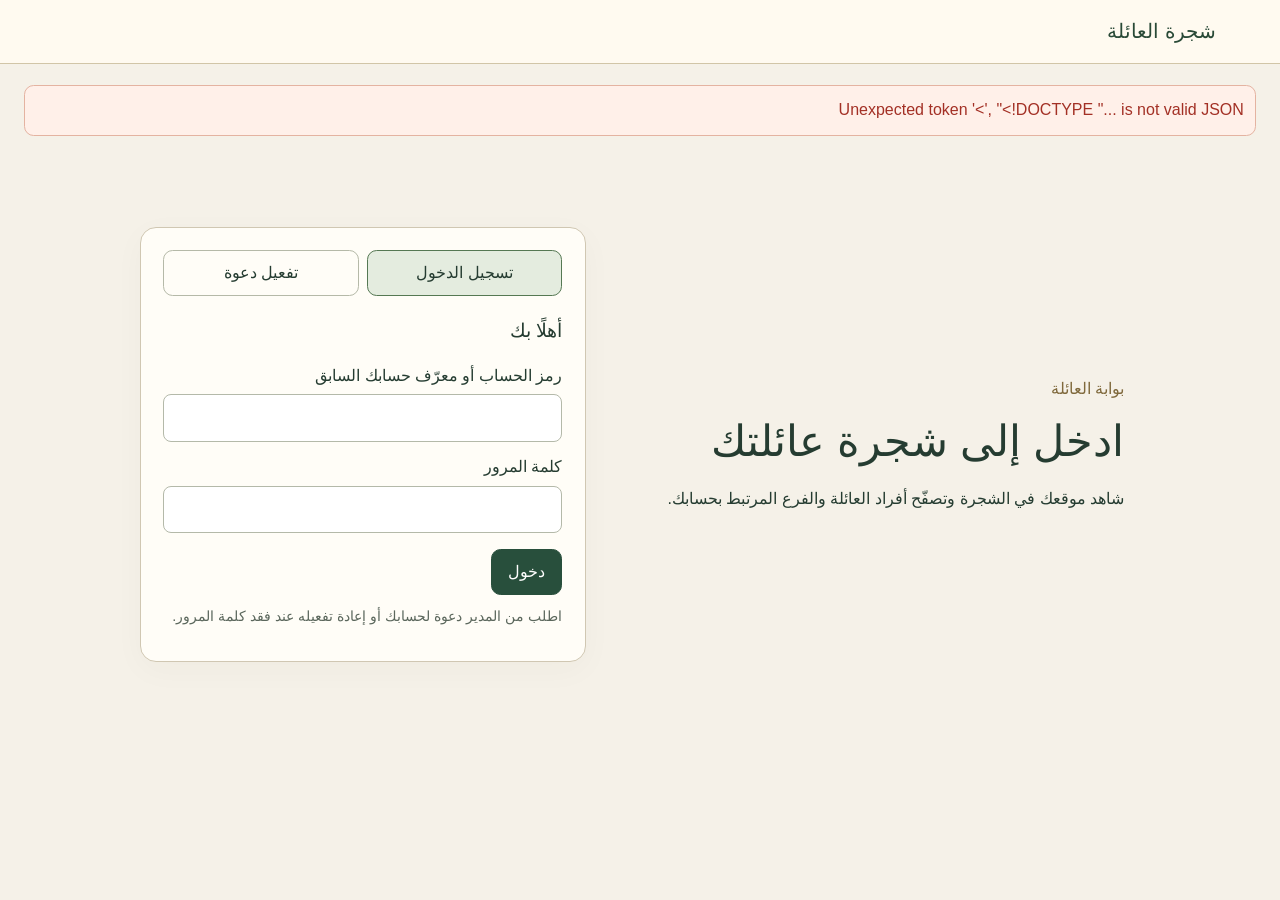
==== portal/index.html @ 700ace8f "Share direct family invitations and highlight the invited branch" ====
<!doctype html>
<html lang="ar" dir="rtl">
<head>
  <meta charset="utf-8">
  <meta name="viewport" content="width=device-width, initial-scale=1">
  <title>بوابة العائلة</title>
  <link rel="stylesheet" href="/portal/style.css">
  <script src="/Claud/botanical-core.js" defer></script>
  <script src="/portal/app.js" defer></script>
</head>
<body>
  <header class="site-header">
    <a class="brand" href="/portal/">شجرة العائلة</a>
    <div id="session" hidden><span id="identity" dir="ltr"></span><button id="logout" type="button">تسجيل الخروج</button></div>
  </header>
  <main>
    <p id="notice" role="status" aria-live="polite" tabindex="-1"></p>
    <section id="access" class="access">
      <div class="intro"><p class="eyebrow">بوابة العائلة</p><h1>ادخل إلى شجرة عائلتك</h1><p>شاهد موقعك في الشجرة وتصفّح أفراد العائلة والفرع المرتبط بحسابك.</p></div>
      <div class="access-card">
        <nav class="tabs" aria-label="الدخول إلى الحساب">
          <button id="show-login" type="button" aria-pressed="true">تسجيل الدخول</button>
          <button id="show-activate" type="button" aria-pressed="false">تفعيل دعوة</button>
        </nav>
        <form id="login-form" method="post">
          <h2>أهلًا بك</h2>
          <label for="identifier">رمز الحساب أو معرّف حسابك السابق</label>
          <input id="identifier" name="identifier" autocomplete="username" dir="ltr" required maxlength="254">
          <label for="password">كلمة المرور</label>
          <input id="password" name="password" type="password" autocomplete="current-password" dir="ltr" required>
          <button class="primary" type="submit">دخول</button>
          <p class="hint">اطلب من المدير دعوة لحسابك أو إعادة تفعيله عند فقد كلمة المرور.</p>
        </form>
        <form id="activate-form" method="post" hidden>
          <h2>فعّل حسابك</h2>
          <label for="code">رمز الدعوة</label>
          <input id="code" name="code" autocomplete="off" dir="ltr" required maxlength="256">
          <label for="initial-password">كلمة المرور المؤقتة</label>
          <input id="initial-password" name="initialPassword" type="password" autocomplete="off" dir="ltr" maxlength="32" aria-describedby="temporary-password-help">
          <p id="temporary-password-help" class="hint">استخدم كلمة المرور التي سلّمها لك المدير مع الرمز. الدعوات القديمة تكتفي بالرمز.</p>
          <label for="new-password">اختر كلمة مرور</label>
          <input id="new-password" name="password" type="password" autocomplete="new-password" dir="ltr" minlength="12" required aria-describedby="password-help">
          <p id="password-help" class="hint">استخدم ١٢ محرفًا على الأقل.</p>
          <button class="primary" type="submit">تفعيل الحساب</button>
        </form>
      </div>
    </section>
    <section id="workspace" hidden>
      <div class="workspace-heading">
        <div><p id="workspace-role" class="eyebrow"></p><h1 id="workspace-name">شجرة العائلة</h1><p id="permission-summary"></p></div>
        <div class="workspace-actions"><a href="#search" class="workspace-shortcut">ابحث عن شخص</a><button id="quick-add" class="primary" type="button" hidden>إضافة ابن أو ابنة</button></div>
      </div>
      <nav class="workspace-nav" aria-label="أقسام بوابة العائلة">
        <a href="#live-tree">الشجرة</a>
        <a href="#search">البحث والأفراد</a>
        <a href="#more-tools">المزيد</a>
      </nav>
      <details class="workspace-help">
        <summary>كيف أستخدم الموقع؟</summary>
        <ol>
          <li>اضغط «موقعي في الشجرة» لتجد اسمك، أو ابحث عن شخص بالاسم.</li>
          <li>اختر اسمًا لعرض بطاقته. إذا كانت لديك صلاحية الإضافة، ستجد فيها نموذج إضافة ابن أو ابنة.</li>
          <li>من «خيارات العرض» يمكنك تغيير شكل الشجرة وألوانها. تجد الطباعة وسجل التغييرات في «المزيد».</li>
        </ol>
      </details>
      <div class="workspace-board">
      <section id="live-tree" class="panel live-panel" aria-labelledby="live-tree-title">
        <div class="tree-heading"><div><h2 id="live-tree-title">موقعك في شجرة العائلة</h2><p id="live-status" class="hint" role="status">جارٍ الاتصال بالتحديثات…</p></div>
          <div class="tree-tools"><button id="locate-me" type="button">موقعي في الشجرة</button><label for="tree-scope" class="sr-only">نطاق عرض الشجرة</label><select id="tree-scope"><option value="mine" hidden>فرعي: أبنائي وأحفادي</option><option value="family" hidden>العائلة مع فرعي</option><option value="shared">الشجرة الرئيسية</option><option value="all">الكل: شجرة العائلة</option><option value="branch">فرع الشخص المحدد</option></select><div id="focused-color-slot"></div></div></div>
        <div class="tree-tools">
          <button id="tree-focus-toggle" class="primary" type="button" aria-pressed="false">ملء الشاشة</button>
          <div id="botanical-zoom" hidden>
            <button id="botanical-zoom-in" type="button">تكبير +</button>
            <button id="botanical-zoom-out" type="button">تصغير −</button>
            <button id="botanical-fit" type="button">ملاءمة الشاشة</button>
          </div>
          <button id="botanical-add" type="button" hidden>إضافة ابن للشخص المحدد</button>
        </div>
        <p id="tree-focus-status" class="hint" aria-hidden="true"></p>
        <div id="tree-stage">
          <div id="tree-view" class="tree-canvas" tabindex="0" aria-label="شجرة العائلة الحية"></div>
          <div id="tree-node-actions" class="tree-node-actions" role="group" aria-label="إجراءات الشخص المحدد" hidden>
            <p id="tree-node-detail" hidden></p>
            <div class="tree-node-buttons">
              <button type="button" data-action="person-add" class="primary">إضافة</button>
              <button type="button" data-action="person-edit">تعديل</button>
              <button type="button" data-action="person-delete">حذف</button>
            </div>
          </div>
        </div>
        <details class="display-options">
          <summary>خيارات العرض</summary>
          <div class="tree-tools botanical-tools">
          <label for="tree-drawing">طريقة العرض</label>
          <select id="tree-drawing"><option value="classic">مخطط الشجرة</option><option value="botanical">الشجرة النباتية</option></select>
          </div>
          <div id="standard-color-slot"><div id="tree-color-tools" class="tree-color-tools">
          <label for="tree-color-mode">تلوين الشجرة</label>
          <select id="tree-color-mode">
            <option value="relationship">حسب القرابة</option>
            <option value="membership" hidden>فرعي مميّز</option>
            <option value="generation">حسب الجيل</option>
            <option value="gender">حسب الجنس</option>
          </select>
          </div></div>
        </details>
        <ul id="tree-color-legend" aria-label="مفتاح ألوان الشجرة"></ul>
        <p class="hint">الإطار الذهبي يحدد موقعك. اختر اسمًا لعرض بياناته.</p>
        <p class="hint" id="tree-ancestor-hint" hidden>اختر «الشجرة الرئيسية» أو «الكل» لعرض الأب والأجداد.</p>
      </section>
      <div class="workspace-grid">
        <section class="panel family-panel" aria-labelledby="family-title">
          <h2>البحث والأفراد</h2>
          <p id="family-title" class="hint">أفراد العائلة</p>
          <label for="search">الاسم</label>
          <div class="search-field">
            <input id="search" type="search" placeholder="ابحث عن اسم…" autocomplete="off">
            <button id="clear-search" type="button" hidden>مسح</button>
          </div>
          <p id="tree-count" class="hint" role="status"></p>
          <div id="search-empty" class="hint" hidden>
            <p>لم نجد اسمًا مطابقًا. جرّب جزءًا من الاسم.</p>
            <button id="search-main-tree" type="button" hidden>ابحث في الشجرة الرئيسية</button>
          </div>
          <div id="people" class="people"></div>
        </section>
        <aside class="panel details" aria-labelledby="person-title">
          <h2 id="person-title" tabindex="-1">اختر شخصًا من الشجرة</h2>
          <div id="person-quick-actions" class="person-quick-actions" hidden>
            <button id="person-add" type="button" class="primary">إضافة ابن/ابنة</button>
            <button id="person-delete" type="button">حذف</button>
            <button id="person-edit" type="button">تعديل</button>
          </div>
          <p id="person-parent"></p>
          <p id="person-lineage" class="hint"></p>
          <p id="person-descendants" class="hint"></p>
          <p id="person-access" class="hint"></p>
          <div class="person-actions">
            <button id="show-person-branch" type="button" hidden>اعرض فرع هذا الشخص</button>
            <button id="return-to-results" type="button" hidden>العودة إلى النتائج</button>
          </div>
          <dialog id="person-action-dialog" aria-labelledby="person-action-title" aria-describedby="person-action-target">
          <div class="person-dialog-head">
            <h2 id="person-action-title" tabindex="-1"></h2>
            <button id="person-action-close" type="button">إغلاق</button>
          </div>
          <p id="person-action-target" class="hint"></p>
          <p id="person-action-status" class="hint" role="status"></p>
          <form id="edit-form" method="post" hidden>
            <label for="person-name">الاسم الكامل</label>
            <input id="person-name" name="name" required maxlength="300">
            <label for="person-gender">الجنس</label>
            <select id="person-gender"><option value="m">ذكر</option><option value="f">أنثى</option></select>
            <p id="person-gender-hint" class="hint" hidden>تغيير الجنس يغيّر نطاق ظهور الاسم في الشجرة.</p>
            <label for="person-birth">تاريخ الميلاد (ميلادي)</label>
            <input id="person-birth" type="date" aria-describedby="person-age">
            <output id="person-age" for="person-birth person-life" class="hint"></output>
            <label for="person-life">الحالة</label>
            <select id="person-life"><option value="unknown">غير محددة</option><option value="living">على قيد الحياة</option><option value="deceased">متوفّى</option></select>
            <label for="person-phone">رقم الجوال</label>
            <input id="person-phone" type="tel" dir="ltr" maxlength="32">
            <label for="person-email">البريد الإلكتروني</label>
            <input id="person-email" type="email" dir="ltr" maxlength="254">
            <label for="person-photo">الصورة الشخصية</label>
            <img id="person-photo-preview" alt="الصورة الشخصية" hidden>
            <input id="person-photo" type="file" accept="image/jpeg,image/png,image/webp">
            <label id="person-photo-remove-label" hidden><input id="person-photo-remove" type="checkbox"> إزالة الصورة الحالية</label>
            <p class="hint">بيانات التواصل والصورة تظهر في نموذج التعديل للحسابات المخوّلة. هذه الحقول لا تغيّر بيانات الدخول.</p>
            <button type="submit" class="primary">حفظ التعديلات</button>
            <button id="invite-selected-person" type="button" hidden>إنشاء دعوة لهذا الشخص</button>
            <div id="selected-invitation" hidden>
              <p id="selected-invitation-info" class="hint"></p>
              <label for="selected-invitation-link">رابط التفعيل</label>
              <input id="selected-invitation-link" type="url" dir="ltr" readonly>
              <button id="copy-selected-invitation" type="button">نسخ الرابط أو الرمز</button>
              <a id="selected-invitation-mail" hidden>فتح مسودة بريد</a>
              <label for="selected-invitation-password">كلمة المرور المؤقتة</label>
              <input id="selected-invitation-password" dir="ltr" readonly autocomplete="off">
            </div>
            <p id="selected-invitation-status" role="status"></p>
            <p data-form-status class="hint" role="status"></p>
          </form>
          <form id="add-form" method="post" hidden>
            <label for="child-gender">الجنس</label>
            <select id="child-gender" name="gender"><option value="m">ابن</option><option value="f">ابنة</option></select>
            <label for="parent">الأب</label>
            <select id="parent" name="parentId" required></select>
            <label id="child-name-label" for="child-name">اسم الابن الكامل</label>
            <input id="child-name" name="name" required maxlength="300">
            <label for="child-birth">تاريخ الميلاد (ميلادي، اختياري)</label>
            <input id="child-birth" type="date" aria-describedby="child-age">
            <output id="child-age" for="child-birth" class="hint"></output>
            <label for="child-photo">الصورة (اختيارية)</label>
            <input id="child-photo" type="file" accept="image/jpeg,image/png,image/webp">
            <p id="private-child-hint" class="hint" hidden>تظهر الابنة في فرع أبيها، وفي «الكل» لأفراد العائلة المسجّلين.</p>
            <button id="add-child-button" class="primary" type="submit">إضافة إلى الشجرة</button>
            <p data-form-status class="hint" role="status"></p>
          </form>
          <form id="person-delete-form" hidden>
            <label for="person-delete-target">اختر الشخص المراد حذفه</label>
            <select id="person-delete-target" required></select>
            <label><input id="person-delete-confirm" type="checkbox" required> أؤكد حذف السجل المحدد نهائيًا</label>
            <button type="submit" class="danger">حذف السجل</button>
            <p data-form-status class="hint" role="status"></p>
          </form>
          </dialog>
        </aside>
      </div>
      </div>
      <div id="more-tools" class="more-tools" tabindex="-1">
        <h2>المزيد</h2>
        <div class="more-links">
          <button id="refresh" type="button">تحديث الشجرة</button>
          <a href="#family-workflows">سجل التعديلات والتصدير</a>
          <a id="admin-link" href="#administration" hidden>إدارة الحسابات</a>
          <a href="/portal/world/">استكشف شجرة الحساب بالعرض الثابت أو ثلاثي الأبعاد</a>
        </div>
      </div>
      <section id="comparison" class="panel comparison-panel" hidden aria-labelledby="comparison-title">
        <h2 id="comparison-title">الشجرة قبل آخر تعديل وبعده</h2>
        <p id="comparison-description" class="hint"></p>
        <div class="comparison-grid"><section><h3>قبل التعديل</h3><div id="before-tree" class="tree-canvas" tabindex="0" aria-label="الشجرة قبل التعديل"></div></section><section><h3>بعد التعديل</h3><div id="after-tree" class="tree-canvas" tabindex="0" aria-label="الشجرة بعد التعديل"></div></section></div>
      </section>
      <section id="private-daughters" class="panel" hidden aria-labelledby="private-daughters-title">
        <h2 id="private-daughters-title" tabindex="-1">بناتي</h2>
        <p class="hint">يمكنك دعوة كل ابنة لحسابها، وتظهر الأسماء لأفراد العائلة المسجّلين عند اختيار «الكل».</p>
        <p id="private-daughters-empty">لم تضف بنات بعد.</p>
        <ul id="private-daughters-list"></ul>
        <div id="daughter-invitation" class="invitation" hidden>
          <h3 id="daughter-invitation-person"></h3>
          <p>سلّم الرمز وكلمة المرور المؤقتة لصاحبة الحساب على انفراد لتفعيله خلال ٢٤ ساعة.</p>
          <label for="daughter-invitation-code">رمز الدعوة</label><input id="daughter-invitation-code" readonly dir="ltr" autocomplete="off">
          <label for="daughter-invitation-password">كلمة المرور المؤقتة</label><input id="daughter-invitation-password" readonly dir="ltr" autocomplete="off">
          <button id="copy-daughter-invitation" type="button">نسخ بيانات الدعوة</button>
        </div>
      </section>
      <section id="family-workflows" class="panel">
        <details id="batch-section">
          <summary>إضافة أبناء دفعة واحدة</summary>
          <form id="batch-form" method="post">
            <label for="batch-parent">الأب</label><select id="batch-parent" required></select>
            <label for="batch-names">أسماء الأبناء، اسم كامل في كل سطر</label>
            <textarea id="batch-names" rows="5" maxlength="15050"></textarea>
            <button id="batch-preview-button" type="button">معاينة الأسماء</button>
            <div id="batch-preview" hidden></div>
            <button id="batch-save" type="submit" disabled>حفظ الدفعة</button>
          </form>
        </details>
        <details id="correction-section">
          <summary>طلبات تصحيح النسب</summary>
          <form id="correction-form" method="post">
            <label for="correction-kind">نوع الطلب</label><select id="correction-kind"><option value="reparent">تصحيح الأب</option><option value="merge">دمج اسم مكرر</option></select>
            <label for="correction-person">الشخص المطلوب تصحيحه</label><select id="correction-person" required></select>
            <label id="correction-parent-label" for="correction-parent">الأب الصحيح</label><select id="correction-parent" required></select>
            <label for="correction-note">سبب الطلب والمصدر</label><textarea id="correction-note" rows="3" required maxlength="1000"></textarea>
            <button type="submit">إرسال للمراجعة</button>
          </form>
          <button id="corrections-refresh" type="button">تحديث الطلبات</button>
          <ul id="corrections-list"></ul>
        </details>
        <details id="history-section">
          <summary>سجل التعديلات</summary>
          <button id="history-refresh" type="button">تحديث السجل</button><ol id="history-list"></ol>
        </details>
        <details id="export-section">
          <summary>تصدير الفرع المحدد</summary>
          <p>يضم التصدير أسماء الشجرة الرئيسية في الفرع المحدد.</p>
          <button id="branch-export" type="button">تنزيل صفحة طباعة الفرع</button>
          <button id="branch-svg-export" type="button">تنزيل رسم الفرع SVG</button>
        </details>
      </section>
      <section id="administration" class="panel administration" hidden aria-labelledby="admin-title">
        <h2 id="admin-title">إدارة الحسابات والصلاحيات</h2>
        <form id="title-form" class="title-form" method="post"><label for="tree-title">عنوان شجرة العائلة</label><input id="tree-title" name="title" maxlength="200" required><button type="submit">حفظ العنوان</button></form>
        <p><a href="/api/backup" download="family-tree-backup.json">تنزيل نسخة احتياطية للشجرة</a></p>
        <p class="hint">اربط الحساب بالشخص المعني. يمتد التعديل إلى هذا الشخص وأبنائه وأحفاده.</p>
        <form id="invite-form" class="invite-form" method="post">
          <div><label for="invite-person">صاحب الحساب في الشجرة</label><select id="invite-person" name="personId" required></select></div>
          <button class="primary" type="submit">إنشاء دعوة</button>
        </form>
        <div id="invitation" class="invitation" hidden>
          <h3 id="invitation-person"></h3>
          <p>سلّم الرمز وكلمة المرور المؤقتة لصاحب الحساب بطريقة خاصة. تبقى الدعوة صالحة ٢٤ ساعة ولمرة واحدة.</p>
          <label for="invitation-code">رمز الدعوة</label><input id="invitation-code" readonly dir="ltr" autocomplete="off">
          <label for="invitation-password">كلمة المرور المؤقتة</label><input id="invitation-password" readonly dir="ltr" autocomplete="off">
          <button id="copy-invitation" type="button">نسخ بيانات الدعوة</button>
        </div>
        <div id="accounts" class="accounts"></div>
      </section>
    </section>
  </main>
</body>
</html>
---- portal/style.css ----
:root{font-family:Tahoma,Arial,sans-serif;color:#253c31;background:#f5f1e8;font-synthesis:none;line-height:1.65}
*{box-sizing:border-box}
body{margin:0}
button,input,select{font:inherit}
button{cursor:pointer;min-height:44px;padding:.55rem 1rem;border:1px solid #b5b9a8;border-radius:.6rem;background:#fffdf7;color:#253c31}
button:hover{background:#edf1e7}
button:disabled{opacity:.55;cursor:wait}
input,select{width:100%;min-height:44px;padding:.6rem .75rem;border:1px solid #b4b9a9;border-radius:.5rem;background:#fff;color:#223b30}
input:focus,select:focus,button:focus-visible,a:focus-visible{outline:3px solid #ba954d;outline-offset:3px}
label{display:block;margin:.8rem 0 .3rem}
form button[type=submit]{margin-top:1rem}
.primary{background:#284f3c;color:#fff;border-color:#284f3c}
.primary:hover{background:#1e3c2d}
.site-header{min-height:78px;padding:1rem max(5vw,1rem);display:flex;align-items:center;justify-content:space-between;gap:1rem;border-bottom:1px solid #d1c5a7;background:#fffaf0}
.brand{font-weight:700;font-size:1.25rem;text-decoration:none;color:#294936}
#session{display:flex;align-items:center;gap:.8rem;flex-wrap:wrap}
#identity{overflow-wrap:anywhere}
main{max-width:1300px;margin:auto;padding:1.3rem 1.5rem 4rem}
h1{line-height:1.35;font-size:clamp(1.8rem,4vw,2.7rem);margin:.3rem 0 1rem}
h2{font-size:1.2rem;margin:0 0 1rem}
h3{font-size:1.05rem}
p{margin:.6rem 0}
.eyebrow{color:#7f693c;font-weight:700}
.hint{font-size:.9rem;color:#5b675c}
#notice{min-height:1.6rem;margin:0 0 1rem;overflow-wrap:anywhere}
#notice[data-error=true]{color:#a33025;background:#fff0e9;border:1px solid #e4b3a1;padding:.7rem;border-radius:.6rem}
.access{display:grid;grid-template-columns:1.1fr 1fr;gap:4rem;align-items:center;min-height:65vh;max-width:1000px;margin:auto}
.intro{padding:1rem}
.access-card,.panel{padding:1.4rem;border:1px solid #d0c7b2;border-radius:1rem;background:#fffdf7;box-shadow:0 8px 32px #39462f08}
.tabs{display:flex;gap:.5rem;padding-bottom:1.2rem}
.tabs button{flex:1}
.tabs button[aria-pressed=true]{background:#e4ecdf;border-color:#557853;font-weight:700}
.workspace-heading{display:flex;justify-content:space-between;align-items:center;gap:1rem;margin-bottom:1.5rem}
.workspace-nav{position:sticky;top:0;z-index:2;display:flex;gap:.4rem;padding:.4rem;margin-block-end:.8rem;border:1px solid #d0c7b2;border-radius:.85rem;background:#fffaf0}
.workspace-nav a{display:grid;place-items:center;min-height:44px;padding:.3rem .8rem;border-radius:.55rem;color:#284f3c;text-align:center;text-decoration:none;font-weight:700}
.workspace-nav a:hover{background:#e4ecdf}
.workspace-help,.display-options{margin-block:0 .8rem;padding-inline:.75rem;border:1px solid #d0c7b2;border-radius:.65rem;background:#fffcf2}
.workspace-help summary,.panel .display-options summary{margin:0;min-height:44px;padding-block:.55rem;cursor:pointer;font-weight:700}
.workspace-help ol{padding-inline-start:1.5rem}
.more-tools{margin-block:1.5rem 1rem}
.more-tools a{color:#284f3c}
#live-tree,#more-tools,#search,#person-title{scroll-margin-block-start:5rem}
#person-title:focus-visible{outline:2px solid #ba954d;outline-offset:.25rem}
.workspace-grid{display:grid;grid-template-columns:minmax(0,1.7fr) minmax(280px,1fr);gap:1.3rem;align-items:start}
.people{max-height:65vh;overflow:auto;overscroll-behavior:contain}
.person-row{display:flex;align-items:center;width:100%;text-align:start;margin:.35rem 0;padding:.65rem .8rem;gap:.6rem;border-color:#d9ddcf}
.person-row[aria-pressed=true]{background:#e4ecdf;border-color:#557853}
.person-row .person-name{flex:1;overflow-wrap:anywhere}
.person-row.depth-1{padding-inline-start:1.45rem}
.person-row.depth-2{padding-inline-start:2.1rem}
.person-row.depth-3{padding-inline-start:2.75rem}
.person-row.depth-4{padding-inline-start:3.4rem}
.person-row.depth-5{padding-inline-start:4.05rem}
.person-row.depth-6{padding-inline-start:4.7rem}
.person-row small{color:#62705c;font-size:.75rem}
.person-quick-actions{display:flex;flex-wrap:wrap;gap:.45rem;margin:.65rem 0}
.person-quick-actions button,.person-dialog-head button,#person-action-dialog form button{min-height:44px}
#person-action-dialog{box-sizing:border-box;width:min(32rem,calc(100% - 2rem));max-height:85dvh;overflow:auto;padding:1rem;border:1px solid #c9c3ac;border-radius:1rem;background:#fffcf2;color:#262a1f;overscroll-behavior:contain}
#person-action-dialog::backdrop{background:#22291d80}
.person-dialog-head{display:flex;align-items:start;justify-content:space-between;gap:1rem}
.person-dialog-head h2{margin:0;overflow-wrap:anywhere}
#person-action-dialog form{display:grid;gap:.55rem}
#person-action-dialog input:not([type=checkbox]),#person-action-dialog select{width:100%;min-width:0;min-height:44px;box-sizing:border-box;font-size:16px}
#person-action-dialog input[type=checkbox]{width:auto;accent-color:#386148;margin-inline-end:.4rem}
#person-photo-preview{width:80px;height:80px;object-fit:contain;border-radius:.5rem}
#person-delete-form .danger{background:#8a332b;color:#fff}
@media(max-width:760px){
  #person-action-dialog{inset:auto 0 0;margin:0;width:100%;max-width:none;max-height:86dvh;padding-block-end:max(1rem,env(safe-area-inset-bottom));border-radius:1rem 1rem 0 0}
  .person-quick-actions button{flex:1 1 auto}
}
.administration{margin-top:1.5rem}
.invite-form{display:grid;grid-template-columns:minmax(0,1fr) auto;gap:1rem;align-items:end}
.invite-form button[type=submit]{margin:0}
.invitation{margin:1.5rem 0;padding:1rem;border:1px solid #bda56c;border-radius:.6rem;background:#faf1d9}
.invitation input{margin-bottom:.6rem}
#private-daughters-list{padding-inline-start:1.2rem}
#private-daughters-list li{display:flex;align-items:center;gap:.6rem;flex-wrap:wrap;margin-block:.6rem}
.daughter-rename{flex-basis:100%}
.daughter-rename input{margin-block:.35rem}
.accounts{margin-top:1.4rem}
.account{padding:1rem 0;border-top:1px solid #dedacb;display:flex;justify-content:space-between;align-items:center;gap:1rem}
.account p{overflow-wrap:anywhere}
.account small{color:#65735f}
.sr-only{position:absolute;width:1px;height:1px;padding:0;margin:-1px;overflow:hidden;clip:rect(0,0,0,0);white-space:nowrap;border:0}
[hidden]{display:none!important}
.live-panel,.comparison-panel{margin-bottom:1.3rem}
.tree-heading{display:flex;align-items:start;justify-content:space-between;gap:1rem}
.tree-tools{display:flex;gap:.5rem;align-items:center;flex-wrap:wrap}
.tree-tools select{width:auto;max-width:100%}
.botanical-tools{margin-block:.65rem}
#botanical-zoom:not([hidden]){display:flex;flex-wrap:wrap;gap:.3rem}
#tree-stage{position:relative;min-height:0;overflow:hidden;border-radius:.7rem}
.tree-node-actions{position:absolute;z-index:2;direction:rtl;padding:.25rem;border:1px solid #a99a70;border-radius:.6rem;background:#fffdf5;box-shadow:0 .25rem .7rem #332b2529}
.tree-node-buttons{display:flex;gap:.25rem}
.tree-node-buttons button{min-height:44px;min-width:44px;padding:.35rem .55rem}
#tree-node-detail{margin:.15rem .25rem .35rem;font-size:.8rem;color:#3a4f42;max-width:min(13.5rem,55vw);overflow-wrap:anywhere}
.tree-canvas>svg{margin-inline:auto}
body.tree-focus-open{overflow:hidden}
#live-tree.is-focused{position:fixed;inset:0;z-index:20;display:flex;flex-direction:column;gap:.4rem;padding:.5rem max(.5rem,env(safe-area-inset-right)) max(.5rem,env(safe-area-inset-bottom)) max(.5rem,env(safe-area-inset-left));border:0;border-radius:0;background:#f8f4e8;overflow:hidden}
#tree-focus-status,#live-tree.is-focused .tree-heading>div:first-child,#live-tree.is-focused #locate-me,#live-tree.is-focused>.hint:not(#tree-focus-status),#live-tree.is-focused>.display-options,#live-tree.is-focused>#tree-color-legend,#live-tree.is-focused #botanical-add{display:none}
#live-tree.is-focused>.tree-heading,#live-tree.is-focused .tree-heading .tree-tools{margin:0}
#focused-color-slot:empty{display:none}
#live-tree.is-focused .tree-heading .tree-tools{display:grid;grid-template-columns:minmax(0,1fr) minmax(0,.9fr)}
#focused-color-slot .tree-color-tools{margin:0;display:block}
#focused-color-slot label{position:absolute;clip-path:inset(50%);width:1px;height:1px;overflow:hidden;white-space:nowrap}
#live-tree.is-focused :is(#tree-scope,#tree-color-mode){min-width:0;width:100%;min-height:44px}
#live-tree.is-focused #tree-focus-status:not(:empty){display:block;margin:0;padding-inline:.35rem}
#live-tree.is-focused>.tree-tools{margin:0;justify-content:space-between;gap:.3rem}
#live-tree.is-focused .tree-tools button{min-height:44px;padding:.35rem .55rem}
#live-tree.is-focused #tree-stage{flex:1}
#live-tree.is-focused #tree-view{height:100%;box-sizing:border-box}
#person-action-dialog output:empty{display:none}
.tree-canvas[data-drawing=botanical] svg{margin:auto}
.tree-canvas[data-drawing=botanical]{user-select:none;cursor:grab}
.tree-canvas[data-drawing=botanical] .nodegroup{cursor:pointer}
.tree-canvas[data-drawing=botanical] .is-self>rect{stroke:#9b681d;stroke-width:5}
.tree-canvas[data-drawing=botanical] .is-selected>rect{stroke-width:5}
.tree-canvas[data-drawing=botanical] [data-change]>rect{stroke-dasharray:6 3}
.tree-color-tools{display:flex;flex-wrap:wrap;align-items:center;gap:.35rem .65rem;margin-block:.65rem}
.tree-color-tools select{width:auto;max-width:100%}
#tree-color-legend{display:flex;flex-wrap:wrap;gap:.25rem .75rem;list-style:none;margin:0;padding:0}
#tree-color-legend li{display:flex;align-items:center;gap:.3rem;font-size:.875rem}
#tree-color-legend svg{flex:none}
.tree-canvas{max-width:100%;height:480px;overflow:auto;background:radial-gradient(ellipse at center,#fffdf5,#f1ead7);border:1px solid #d6c9a7;border-radius:.7rem;direction:ltr;overscroll-behavior:contain}
.tree-canvas svg{display:block;max-width:none;font-family:Tahoma,Arial,sans-serif}
.tree-branch{fill:none;stroke-width:2.5}
.tree-branch:not([data-kinship-path]){stroke:#9b8155}
.tree-branch[data-membership=mine]{stroke:#31694d}
.tree-branch[data-membership=muted]{stroke:#979c97}
.tree-branch.is-related,.tree-branch[data-kinship-path]{stroke-width:3.5}
.tree-person{cursor:pointer}
.tree-person rect{stroke-width:1.5}
.tree-person:not([data-tone]) rect{fill:#fffdf6;stroke:#c8b995}
.tree-person text{fill:#293d30;font-size:15px;unicode-bidi:plaintext}
.tree-person:not([data-tone]).is-related rect{fill:#eaf0e2;stroke:#537b4b}
.tree-person.is-self rect{stroke:#b58a28;stroke-width:4}
.tree-person.is-selected rect{stroke-width:3}
.tree-person.is-selected:not([data-tone]) rect{fill:#dbe8cf}
.tree-person.is-changed rect{stroke-width:3;stroke-dasharray:6 3}
.tree-person.is-changed:not([data-tone]) rect{fill:#fff0c6;stroke:#a67720}
.tree-person .generation-number{font-size:11px;font-weight:600}
.tree-empty{margin:1.5rem;direction:rtl;text-align:start;color:#65552e}
.tree-person:focus-visible{outline:none}
.tree-person:focus-visible rect{stroke:#a16b14;stroke-width:4}
.comparison-grid{display:grid;grid-template-columns:repeat(2,minmax(0,1fr));gap:1rem}
.comparison-grid>*{min-width:0}
.comparison-grid .tree-canvas{height:330px}
.comparison-grid h3{margin-top:0}
@media(max-width:760px){
  main{padding:1rem .8rem 3rem}
  .site-header{padding:.8rem 1rem;align-items:start}
  .access{grid-template-columns:1fr;gap:1rem;min-height:auto}
  .intro{padding:.5rem}
  .access-card,.panel{padding:1rem}
  .workspace-grid{grid-template-columns:1fr}
  .workspace-heading{align-items:start}
  .workspace-nav a{flex:1;padding-inline:.25rem}
  .person-row[class*="depth-"]{padding-inline-start:.75rem}
  .invite-form{grid-template-columns:1fr}
  .people{max-height:48vh}
  .account{align-items:start}
  #identity{font-size:.85rem}
  .tree-heading{display:block}
  .tree-tools{margin-bottom:1rem}
  .tree-canvas{height:430px}
  .comparison-grid{grid-template-columns:minmax(0,1fr)}
}
.panel details{margin-block:1rem}
.panel summary{cursor:pointer;font-weight:700;margin-block:.7rem}
textarea{display:block;width:100%;font:inherit;padding:.7rem;border:1px solid #b6bea9;border-radius:.5rem;margin-block:.5rem;resize:vertical}
#family-workflows form{max-width:46rem}
#batch-preview{padding:.7rem;background:#eef3e8;border-radius:.5rem;margin-block:.7rem}
#corrections-list li,#history-list li{padding:.7rem;border-bottom:1px solid #ded8c5}
#corrections-list button{margin-inline:.3rem}

/* Responsive portal composition. The tree remains scrollable within its own frame. */
:root{--portal-ink:#203b31;--portal-gold:#a77635;--portal-edge:#d9d0bd;--portal-paper:#fffdf7}
.site-header{min-height:64px;padding-block:.65rem}
.site-header .brand{flex:none}
#session{justify-content:flex-end;gap:.35rem .65rem}
#identity{font-size:.8rem;color:#536559}
#notice:empty{display:none}
.preview-banner{margin-block:0 .7rem;padding:.45rem .7rem;border:1px solid var(--portal-edge);border-radius:.55rem;color:#4d6357;background:#fffaf0;font-size:.85rem}
.preview-banner,.preview-banner nav{display:flex;align-items:center;flex-wrap:wrap;gap:.15rem .65rem}
.preview-banner{justify-content:space-between}
.preview-banner p{margin:0}
.preview-banner a{display:inline-grid;min-height:44px;place-items:center;color:var(--portal-ink);font-weight:700}
.preview-banner a[aria-current=page]{text-decoration-thickness:2px}
.search-field{display:flex;align-items:center;gap:.35rem}
.search-field input{min-width:0}
.search-field button{flex:none}
.workspace-heading{align-items:end;margin-block:0 .9rem}
.workspace-heading h1{margin-block:.1rem .3rem;overflow-wrap:anywhere}
.workspace-heading .eyebrow{margin-block:0;color:#72572d;font-size:.9rem}
#permission-summary{margin-block:.25rem 0;color:#4d6357}
.workspace-actions,.more-links,.person-actions{display:flex;align-items:center;flex-wrap:wrap;gap:.5rem}
.workspace-actions>*{white-space:nowrap}
.workspace-shortcut,.more-links a{display:inline-flex;align-items:center;min-height:44px;padding:.45rem .8rem;border:1px solid var(--portal-edge);border-radius:.6rem;background:var(--portal-paper);color:var(--portal-ink);text-decoration:none}
.workspace-shortcut:hover,.more-links a:hover,.workspace-nav a:hover{background:#e4ecdf}
.workspace-nav{border-radius:.7rem;background:#fffaf1}
.workspace-help{background:var(--portal-paper)}
.workspace-board{display:grid;grid-template-columns:minmax(0,1.65fr) minmax(290px,1fr);gap:1rem;align-items:start}
.workspace-board .live-panel{margin:0;min-width:0}
.workspace-board .workspace-grid{grid-template-columns:minmax(0,1fr);gap:.8rem;min-width:0}
.workspace-board :is(.panel,.tree-canvas){border-color:var(--portal-edge)}
.workspace-board .panel{padding:1rem}
.workspace-board .tree-heading{flex-wrap:wrap;gap:.25rem .75rem;margin-block-end:.75rem}
.tree-heading h2,.family-panel h2{margin-block-end:.15rem}
.tree-heading #live-status{margin-block:.2rem .5rem}
.workspace-board .tree-canvas{height:clamp(340px,57svh,610px)}
.workspace-board .display-options{margin-block:.65rem .4rem}
.family-panel #family-title{margin-block:.15rem .55rem}
.family-panel label{margin-block:.3rem .2rem}
.family-panel .people{max-height:clamp(125px,26vh,275px);padding-inline-end:.2rem}
.person-row[class*="depth-"]{padding-inline-start:.65rem}
.person-result{flex:1;min-width:0}
.person-result-context{display:block}
.person-row .person-name{font-weight:700}
.person-row>small{white-space:normal;flex:0 1 5rem}
.details p{overflow-wrap:anywhere}
.details summary{min-height:44px;padding:.45rem .6rem;border:1px solid var(--portal-edge);border-radius:.55rem;background:#fffcf2}
.details summary:focus-visible{outline:3px solid var(--portal-gold);outline-offset:2px}
[data-form-status]:not(:empty){padding:.45rem .65rem;color:#8f3625;background:#fff0e9;border-radius:.5rem}
#tree-color-legend:not(:empty){margin-block:.4rem .55rem}
#family-workflows,#administration,#child-name{scroll-margin-block-start:5rem}
#people button{scroll-margin-block-start:5rem}
.more-links{margin-block:.5rem}
@media(max-width:900px){
  .workspace-board{grid-template-columns:minmax(0,1fr)}
  .workspace-board .workspace-grid{grid-template-columns:repeat(2,minmax(0,1fr))}
}
@media(max-width:600px){
  .site-header{align-items:center;gap:.45rem;padding-inline:.75rem}
  .site-header .brand{font-size:1rem}
  #session button{padding-inline:.6rem}
  #identity{display:none}
  main{padding-block-start:.75rem}
  .workspace-heading{display:block}
  .workspace-actions{margin-block:.65rem .25rem}
  .workspace-actions>*{flex:1 1 auto;justify-content:center;text-align:center;white-space:normal}
  .workspace-board .workspace-grid{grid-template-columns:minmax(0,1fr)}
  .workspace-board .tree-canvas{height:clamp(235px,42svh,410px)}
  .workspace-board .tree-tools{margin-block-end:.5rem}
  .workspace-board .tree-heading .tree-tools>*:not(label){flex:1 1 auto}
  .workspace-board .tree-tools select{min-width:0}
}
@media(max-height:520px) and (orientation:landscape){
  .workspace-board .tree-canvas{height:245px}
}
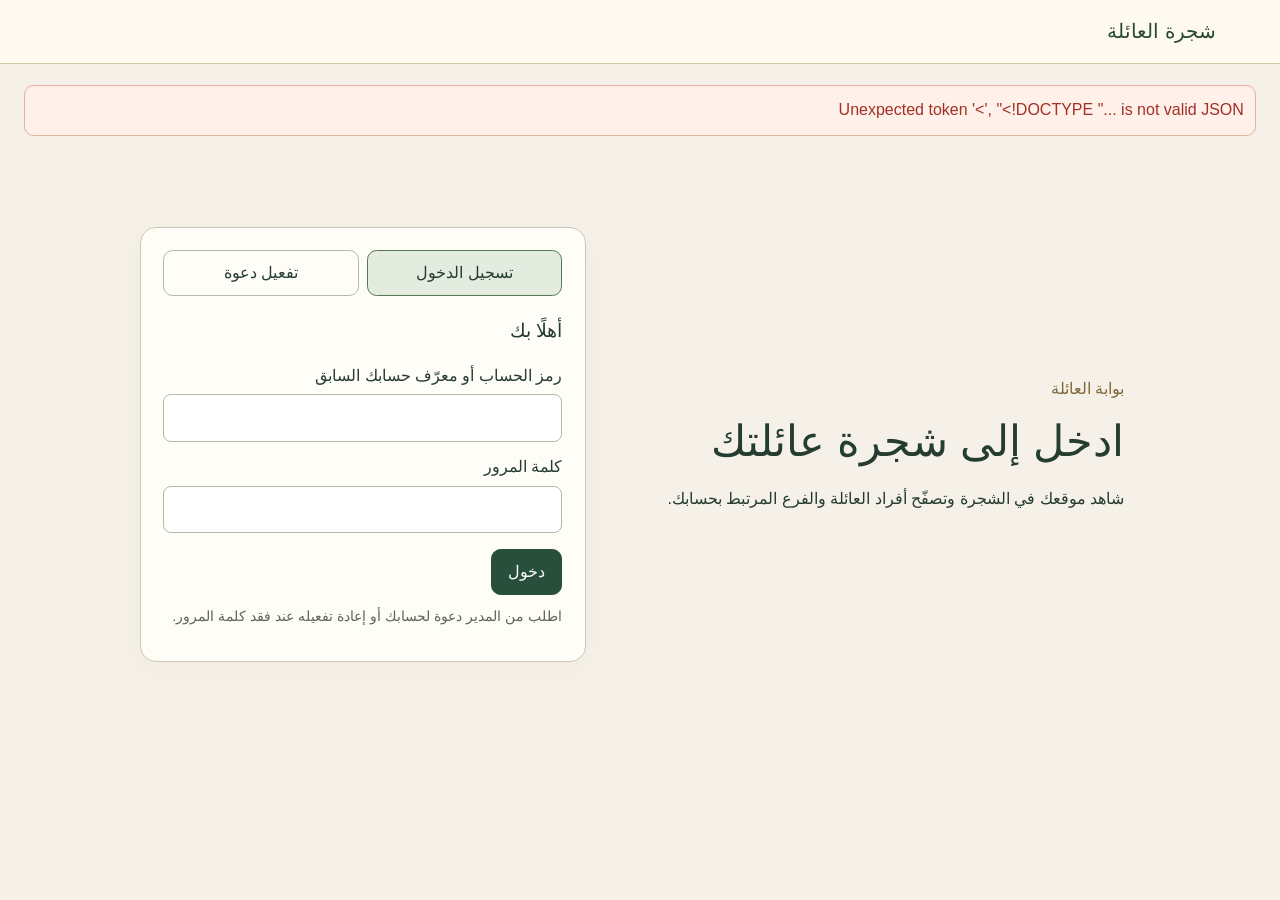
==== commit b98ea493: "Record invitation lineage and limit member access per grant" ====
--- a/portal/index.html
+++ b/portal/index.html
@@ -77,6 +77,10 @@
           <button id="botanical-add" type="button" hidden>إضافة ابن للشخص المحدد</button>
         </div>
         <p id="tree-focus-status" class="hint" aria-hidden="true"></p>
+        <section id="member-context" aria-label="الداعي وسلسلة النسب" hidden>
+          <p id="member-inviter" class="hint" hidden></p>
+          <nav id="member-lineage" aria-label="الأب والأجداد"></nav>
+        </section>
         <div id="tree-stage">
           <div id="tree-view" class="tree-canvas" tabindex="0" aria-label="شجرة العائلة الحية"></div>
           <div id="tree-node-actions" class="tree-node-actions" role="group" aria-label="إجراءات الشخص المحدد" hidden>
@@ -167,7 +171,16 @@
             <label id="person-photo-remove-label" hidden><input id="person-photo-remove" type="checkbox"> إزالة الصورة الحالية</label>
             <p class="hint">بيانات التواصل والصورة تظهر في نموذج التعديل للحسابات المخوّلة. هذه الحقول لا تغيّر بيانات الدخول.</p>
             <button type="submit" class="primary">حفظ التعديلات</button>
-            <button id="invite-selected-person" type="button" hidden>إنشاء دعوة لهذا الشخص</button>
+            <p data-form-status class="hint" role="status"></p>
+          </form>
+          <section id="person-invite-panel" aria-labelledby="invite-permissions-title" hidden>
+            <fieldset>
+              <legend id="invite-permissions-title">صلاحيات المدعو</legend>
+              <label><input id="invite-allow-add" type="checkbox" checked> إضافة أشخاص في فرعه</label>
+              <label><input id="invite-allow-edit" type="checkbox" checked> تعديل بيانات فرعه وحذف السجلات المؤهلة</label>
+              <p class="hint">أزل التحديد عن الخيارين للسماح بالمشاهدة فقط.</p>
+            </fieldset>
+            <button id="invite-selected-person" type="button">إنشاء دعوة لهذا الشخص</button>
             <div id="selected-invitation" hidden>
               <p id="selected-invitation-info" class="hint"></p>
               <label for="selected-invitation-link">رابط التفعيل</label>
@@ -178,8 +191,7 @@
               <input id="selected-invitation-password" dir="ltr" readonly autocomplete="off">
             </div>
             <p id="selected-invitation-status" role="status"></p>
-            <p data-form-status class="hint" role="status"></p>
-          </form>
+          </section>
           <form id="add-form" method="post" hidden>
             <label for="child-gender">الجنس</label>
             <select id="child-gender" name="gender"><option value="m">ابن</option><option value="f">ابنة</option></select>
@@ -225,6 +237,12 @@
         <h2 id="private-daughters-title" tabindex="-1">بناتي</h2>
         <p class="hint">يمكنك دعوة كل ابنة لحسابها، وتظهر الأسماء لأفراد العائلة المسجّلين عند اختيار «الكل».</p>
         <p id="private-daughters-empty">لم تضف بنات بعد.</p>
+        <fieldset class="invite-grants" id="daughter-grants" hidden>
+          <legend>صلاحيات الدعوة التالية</legend>
+          <label><input id="daughter-invite-allow-add" type="checkbox" checked> الإضافة</label>
+          <label><input id="daughter-invite-allow-edit" type="checkbox" checked> التعديل</label>
+          <small>بدون الخيارين، تكون الدعوة للمشاهدة فقط.</small>
+        </fieldset>
         <ul id="private-daughters-list"></ul>
         <div id="daughter-invitation" class="invitation" hidden>
           <h3 id="daughter-invitation-person"></h3>
@@ -276,6 +294,12 @@
         <p class="hint">اربط الحساب بالشخص المعني. يمتد التعديل إلى هذا الشخص وأبنائه وأحفاده.</p>
         <form id="invite-form" class="invite-form" method="post">
           <div><label for="invite-person">صاحب الحساب في الشجرة</label><select id="invite-person" name="personId" required></select></div>
+          <fieldset class="invite-grants">
+            <legend>صلاحيات المدعو</legend>
+            <label><input id="admin-invite-allow-add" type="checkbox" checked> الإضافة</label>
+            <label><input id="admin-invite-allow-edit" type="checkbox" checked> التعديل</label>
+            <small>بدون الخيارين، تكون الدعوة للمشاهدة فقط.</small>
+          </fieldset>
           <button class="primary" type="submit">إنشاء دعوة</button>
         </form>
         <div id="invitation" class="invitation" hidden>
--- a/portal/style.css
+++ b/portal/style.css
@@ -110,6 +110,23 @@
 #live-tree.is-focused #tree-stage{flex:1}
 #live-tree.is-focused #tree-view{height:100%;box-sizing:border-box}
 #person-action-dialog output:empty{display:none}
+#person-invite-panel{margin-block-start:1rem;border-block-start:1px solid #d9d0bd;padding-block-start:.85rem}
+#person-invite-panel fieldset{border:0;padding:0;margin:0 0 .65rem}
+#person-invite-panel legend{font-weight:700}
+#person-invite-panel label{display:block;margin-block:.4rem}
+#person-invite-panel button,#member-lineage button{min-height:44px}
+.invite-grants{border:1px solid #d9d0bd;border-radius:.55rem;padding:.5rem .7rem;min-width:0}
+.invite-grants label{display:inline-block;margin-inline-end:.65rem}
+.invite-grants small{display:block}
+.invite-grants input[type=checkbox]{width:auto}
+#member-context{min-width:0}
+#member-inviter{margin:.1rem 0 .3rem;overflow-wrap:anywhere}
+#member-lineage{display:flex;gap:.35rem;overflow:auto;scrollbar-width:thin}
+#member-lineage button{flex:none;padding:.35rem .55rem}
+#member-lineage:empty{display:none}
+.tree-person[data-my-ancestor] rect,.tree-canvas .nodegroup[data-my-ancestor]>rect{stroke:#8a6528;stroke-width:2.5;stroke-dasharray:5 3}
+.tree-canvas path[data-my-lineage]{stroke:#8a6528}
+.tree-canvas .tree-branch[data-my-lineage]{stroke-width:3.5}
 .tree-canvas[data-drawing=botanical] svg{margin:auto}
 .tree-canvas[data-drawing=botanical]{user-select:none;cursor:grab}
 .tree-canvas[data-drawing=botanical] .nodegroup{cursor:pointer}
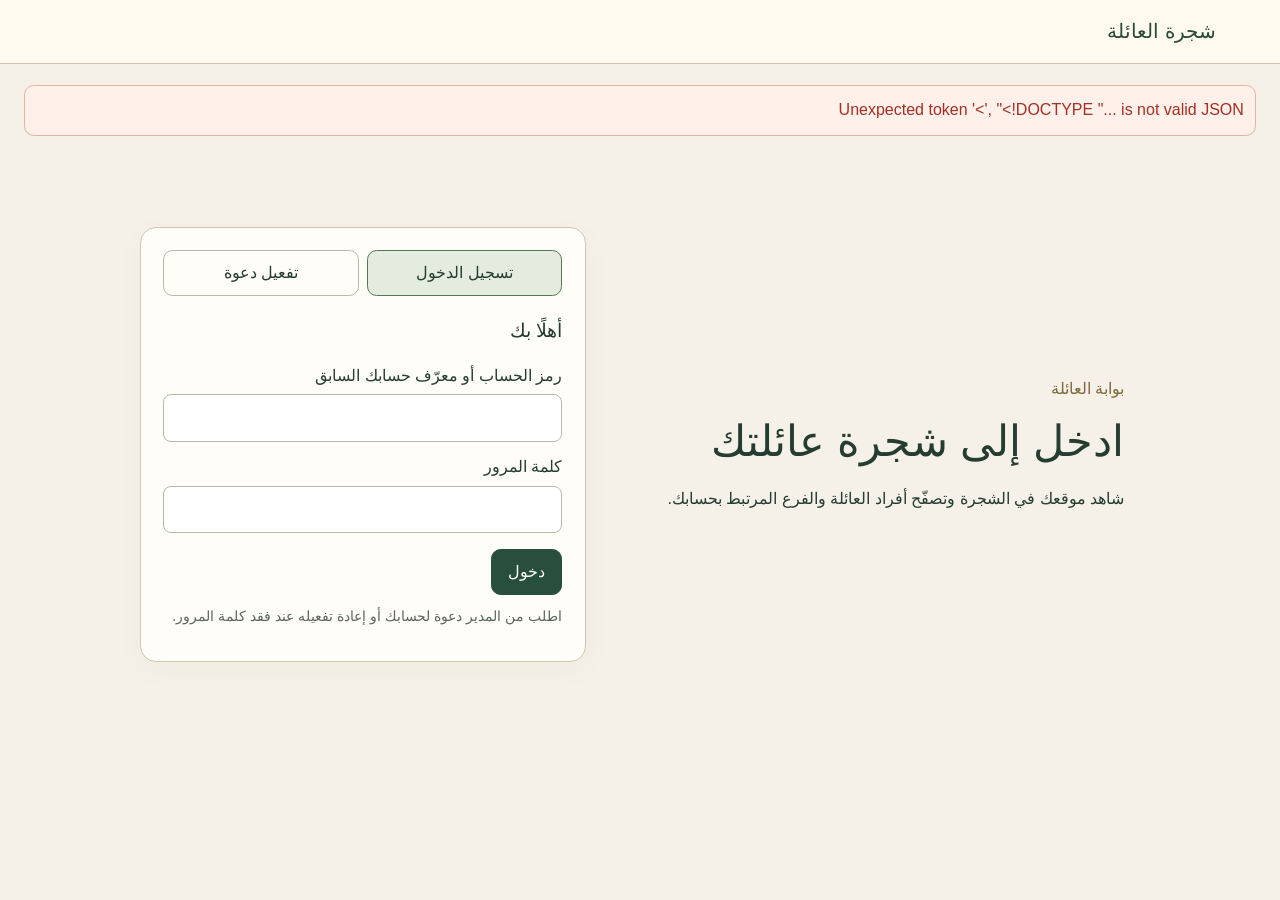
==== commit 567afb4e: "Add a readable radial family tree view for mobile" ====
--- a/portal/index.html
+++ b/portal/index.html
@@ -66,17 +66,19 @@
       <div class="workspace-board">
       <section id="live-tree" class="panel live-panel" aria-labelledby="live-tree-title">
         <div class="tree-heading"><div><h2 id="live-tree-title">موقعك في شجرة العائلة</h2><p id="live-status" class="hint" role="status">جارٍ الاتصال بالتحديثات…</p></div>
-          <div class="tree-tools"><button id="locate-me" type="button">موقعي في الشجرة</button><label for="tree-scope" class="sr-only">نطاق عرض الشجرة</label><select id="tree-scope"><option value="mine" hidden>فرعي: أبنائي وأحفادي</option><option value="family" hidden>العائلة مع فرعي</option><option value="shared">الشجرة الرئيسية</option><option value="all">الكل: شجرة العائلة</option><option value="branch">فرع الشخص المحدد</option></select><div id="focused-color-slot"></div></div></div>
+          <div class="tree-tools"><button id="locate-me" type="button">موقعي في الشجرة</button><label for="tree-scope" class="sr-only">نطاق عرض الشجرة</label><select id="tree-scope"><option value="mine" hidden>فرعي: أبنائي وأحفادي</option><option value="family" hidden>العائلة مع فرعي</option><option value="shared">الشجرة الرئيسية</option><option value="all">الكل: شجرة العائلة</option><option value="branch">فرع الشخص المحدد</option></select><div id="focused-color-slot"></div><div id="focused-drawing-slot"></div></div></div>
         <div class="tree-tools">
           <button id="tree-focus-toggle" class="primary" type="button" aria-pressed="false">ملء الشاشة</button>
           <div id="botanical-zoom" hidden>
             <button id="botanical-zoom-in" type="button">تكبير +</button>
             <button id="botanical-zoom-out" type="button">تصغير −</button>
             <button id="botanical-fit" type="button">ملاءمة الشاشة</button>
+            <button id="tree-overview" type="button" aria-pressed="false">نظرة كاملة</button>
           </div>
           <button id="botanical-add" type="button" hidden>إضافة ابن للشخص المحدد</button>
         </div>
         <p id="tree-focus-status" class="hint" aria-hidden="true"></p>
+        <p id="tree-scale-help" class="hint" hidden></p>
         <section id="member-context" aria-label="الداعي وسلسلة النسب" hidden>
           <p id="member-inviter" class="hint" hidden></p>
           <nav id="member-lineage" aria-label="الأب والأجداد"></nav>
@@ -94,10 +96,10 @@
         </div>
         <details class="display-options">
           <summary>خيارات العرض</summary>
-          <div class="tree-tools botanical-tools">
+          <div id="standard-drawing-slot"><div id="tree-drawing-tools" class="tree-tools botanical-tools">
           <label for="tree-drawing">طريقة العرض</label>
-          <select id="tree-drawing"><option value="classic">مخطط الشجرة</option><option value="botanical">الشجرة النباتية</option></select>
-          </div>
+          <select id="tree-drawing"><option value="classic">مخطط الشجرة</option><option value="radial">المخطط الشعاعي</option><option value="botanical">الشجرة النباتية</option></select>
+          </div></div>
           <div id="standard-color-slot"><div id="tree-color-tools" class="tree-color-tools">
           <label for="tree-color-mode">تلوين الشجرة</label>
           <select id="tree-color-mode">
--- a/portal/style.css
+++ b/portal/style.css
@@ -100,7 +100,15 @@
 #tree-focus-status,#live-tree.is-focused .tree-heading>div:first-child,#live-tree.is-focused #locate-me,#live-tree.is-focused>.hint:not(#tree-focus-status),#live-tree.is-focused>.display-options,#live-tree.is-focused>#tree-color-legend,#live-tree.is-focused #botanical-add{display:none}
 #live-tree.is-focused>.tree-heading,#live-tree.is-focused .tree-heading .tree-tools{margin:0}
 #focused-color-slot:empty{display:none}
-#live-tree.is-focused .tree-heading .tree-tools{display:grid;grid-template-columns:minmax(0,1fr) minmax(0,.9fr)}
+#focused-drawing-slot:empty{display:none}
+#focused-drawing-slot .botanical-tools{margin:0;display:block}
+#focused-drawing-slot label{position:absolute;clip-path:inset(50%);width:1px;height:1px;overflow:hidden}
+#focused-drawing-slot .botanical-tools select{width:100%;min-height:44px;margin:0}
+#live-tree.is-focused>#tree-scale-help:not([hidden]){display:block;margin:0;padding-inline:.35rem;font-size:.82rem}
+#tree-overview[aria-pressed=true]{border-color:#31694d;background:#dceee3}
+.tree-canvas[data-drawing=radial]{cursor:grab;user-select:none}
+.tree-canvas .radial-guide{fill:none;stroke:#cbbd94;stroke-width:1;stroke-dasharray:4 8;pointer-events:none}
+#live-tree.is-focused .tree-heading>.tree-tools{display:grid;grid-template-columns:repeat(3,minmax(0,1fr))}
 #focused-color-slot .tree-color-tools{margin:0;display:block}
 #focused-color-slot label{position:absolute;clip-path:inset(50%);width:1px;height:1px;overflow:hidden;white-space:nowrap}
 #live-tree.is-focused :is(#tree-scope,#tree-color-mode){min-width:0;width:100%;min-height:44px}
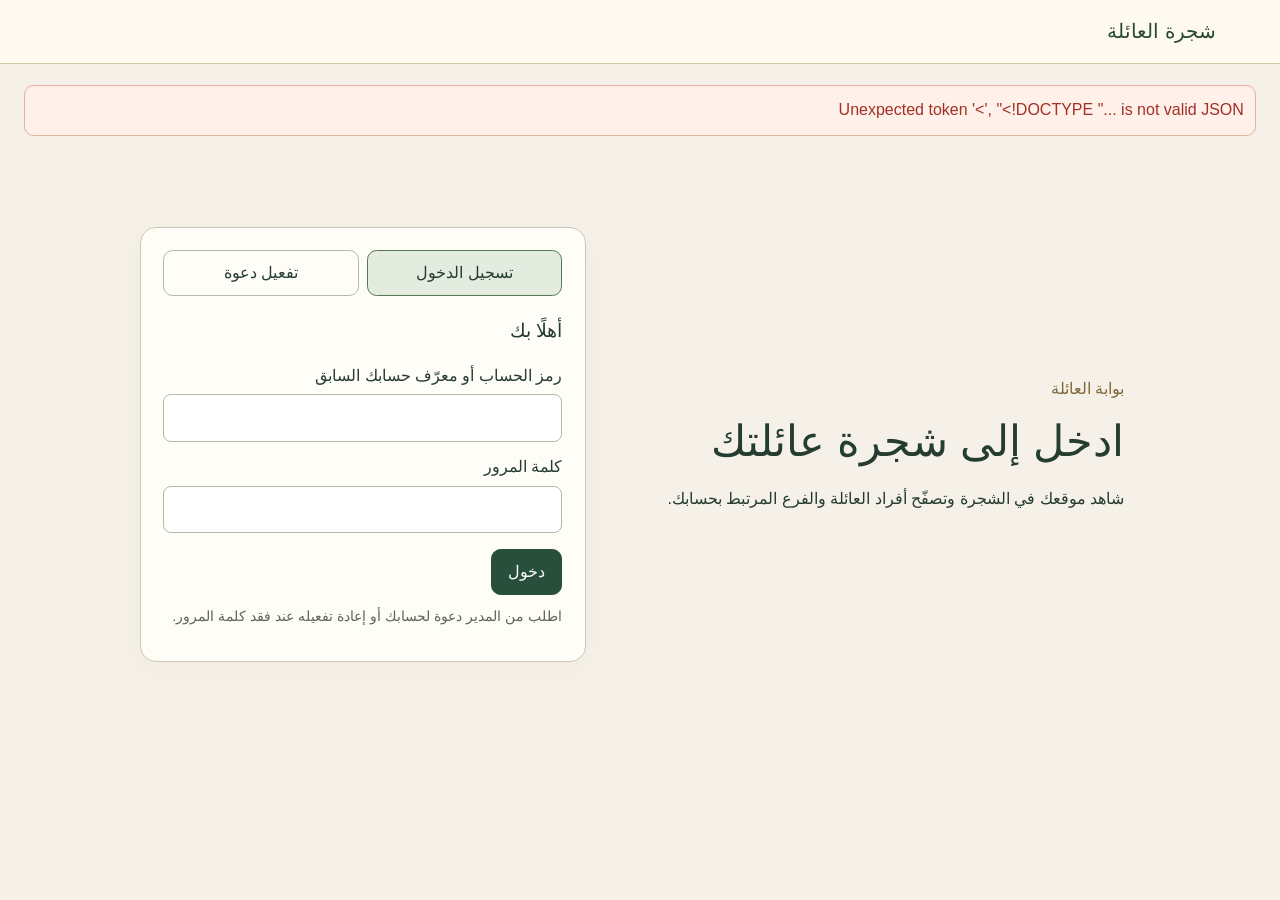
==== commit b231703e: "Open the family tree first on mobile" ====
--- a/portal/index.html
+++ b/portal/index.html
@@ -2,7 +2,7 @@
 <html lang="ar" dir="rtl">
 <head>
   <meta charset="utf-8">
-  <meta name="viewport" content="width=device-width, initial-scale=1">
+  <meta name="viewport" content="width=device-width, initial-scale=1, viewport-fit=cover">
   <title>بوابة العائلة</title>
   <link rel="stylesheet" href="/portal/style.css">
   <script src="/Claud/botanical-core.js" defer></script>
@@ -67,11 +67,15 @@
       <section id="live-tree" class="panel live-panel" aria-labelledby="live-tree-title">
         <div class="tree-heading"><div><h2 id="live-tree-title">موقعك في شجرة العائلة</h2><p id="live-status" class="hint" role="status">جارٍ الاتصال بالتحديثات…</p></div>
           <div class="tree-tools"><button id="locate-me" type="button">موقعي في الشجرة</button><label for="tree-scope" class="sr-only">نطاق عرض الشجرة</label><select id="tree-scope"><option value="mine" hidden>فرعي: أبنائي وأحفادي</option><option value="family" hidden>العائلة مع فرعي</option><option value="shared">الشجرة الرئيسية</option><option value="all">الكل: شجرة العائلة</option><option value="branch">فرع الشخص المحدد</option></select><div id="focused-color-slot"></div><div id="focused-drawing-slot"></div></div></div>
-        <div class="tree-tools">
+        <div class="tree-tools tree-view-toolbar">
           <button id="tree-focus-toggle" class="primary" type="button" aria-pressed="false">ملء الشاشة</button>
+          <div id="focused-navigation">
+            <button id="tree-search-open" type="button" aria-haspopup="dialog">بحث</button>
+            <button id="tree-locate" type="button">الموقع</button>
+          </div>
           <div id="botanical-zoom" hidden>
-            <button id="botanical-zoom-in" type="button">تكبير +</button>
-            <button id="botanical-zoom-out" type="button">تصغير −</button>
+            <button id="botanical-zoom-in" type="button" aria-label="تكبير الشجرة">تكبير +</button>
+            <button id="botanical-zoom-out" type="button" aria-label="تصغير الشجرة">تصغير −</button>
             <button id="botanical-fit" type="button">ملاءمة الشاشة</button>
             <button id="tree-overview" type="button" aria-pressed="false">نظرة كاملة</button>
           </div>
@@ -86,6 +90,7 @@
         <div id="tree-stage">
           <div id="tree-view" class="tree-canvas" tabindex="0" aria-label="شجرة العائلة الحية"></div>
           <div id="tree-node-actions" class="tree-node-actions" role="group" aria-label="إجراءات الشخص المحدد" hidden>
+            <p id="tree-node-name"></p>
             <p id="tree-node-detail" hidden></p>
             <div class="tree-node-buttons">
               <button type="button" data-action="person-add" class="primary">إضافة</button>
@@ -98,7 +103,7 @@
           <summary>خيارات العرض</summary>
           <div id="standard-drawing-slot"><div id="tree-drawing-tools" class="tree-tools botanical-tools">
           <label for="tree-drawing">طريقة العرض</label>
-          <select id="tree-drawing"><option value="classic">مخطط الشجرة</option><option value="radial">المخطط الشعاعي</option><option value="botanical">الشجرة النباتية</option></select>
+          <select id="tree-drawing"><option value="classic">مخطط الشجرة</option><option value="folded">فروع قابلة للطي</option><option value="radial">المخطط الشعاعي</option><option value="botanical">الشجرة النباتية</option></select>
           </div></div>
           <div id="standard-color-slot"><div id="tree-color-tools" class="tree-color-tools">
           <label for="tree-color-mode">تلوين الشجرة</label>
@@ -114,6 +119,9 @@
         <p class="hint">الإطار الذهبي يحدد موقعك. اختر اسمًا لعرض بياناته.</p>
         <p class="hint" id="tree-ancestor-hint" hidden>اختر «الشجرة الرئيسية» أو «الكل» لعرض الأب والأجداد.</p>
       </section>
+      <dialog id="tree-search-dialog" aria-label="البحث في الشجرة">
+        <div class="tree-search-head"><button id="tree-search-close" type="button">إغلاق البحث</button></div>
+      </dialog>
       <div class="workspace-grid">
         <section class="panel family-panel" aria-labelledby="family-title">
           <h2>البحث والأفراد</h2>
--- a/portal/style.css
+++ b/portal/style.css
@@ -96,7 +96,15 @@
 #tree-node-detail{margin:.15rem .25rem .35rem;font-size:.8rem;color:#3a4f42;max-width:min(13.5rem,55vw);overflow-wrap:anywhere}
 .tree-canvas>svg{margin-inline:auto}
 body.tree-focus-open{overflow:hidden}
-#live-tree.is-focused{position:fixed;inset:0;z-index:20;display:flex;flex-direction:column;gap:.4rem;padding:.5rem max(.5rem,env(safe-area-inset-right)) max(.5rem,env(safe-area-inset-bottom)) max(.5rem,env(safe-area-inset-left));border:0;border-radius:0;background:#f8f4e8;overflow:hidden}
+#live-tree.is-focused{position:fixed;inset:0;z-index:20;display:flex;flex-direction:column;gap:.4rem;padding:max(.5rem,env(safe-area-inset-top)) max(.5rem,env(safe-area-inset-right)) max(.5rem,env(safe-area-inset-bottom)) max(.5rem,env(safe-area-inset-left));border:0;border-radius:0;background:#f8f4e8;overflow:hidden}
+#focused-navigation,#tree-node-name{display:none}
+#live-tree.is-focused #focused-navigation{display:flex;gap:.3rem}
+#live-tree.is-focused .tree-view-toolbar button,#tree-search-close{min-height:44px;min-width:44px}
+#tree-search-dialog{box-sizing:border-box;width:min(36rem,calc(100% - 1rem));max-height:85dvh;overflow:auto;overscroll-behavior:contain;padding:.65rem;border:1px solid #c9c3ac;border-radius:1rem;background:#fffcf2;color:#262a1f}
+#tree-search-dialog::backdrop{background:#22291d80}
+.tree-search-head{position:sticky;top:-.65rem;z-index:1;display:flex;justify-content:end;background:#fffcf2}
+#tree-search-dialog .family-panel{padding:.65rem;border:0;box-shadow:none;background:none}
+#tree-search-dialog :is(input,.people button){min-height:44px;font-size:16px}
 #tree-focus-status,#live-tree.is-focused .tree-heading>div:first-child,#live-tree.is-focused #locate-me,#live-tree.is-focused>.hint:not(#tree-focus-status),#live-tree.is-focused>.display-options,#live-tree.is-focused>#tree-color-legend,#live-tree.is-focused #botanical-add{display:none}
 #live-tree.is-focused>.tree-heading,#live-tree.is-focused .tree-heading .tree-tools{margin:0}
 #focused-color-slot:empty{display:none}
@@ -107,6 +115,15 @@
 #live-tree.is-focused>#tree-scale-help:not([hidden]){display:block;margin:0;padding-inline:.35rem;font-size:.82rem}
 #tree-overview[aria-pressed=true]{border-color:#31694d;background:#dceee3}
 .tree-canvas[data-drawing=radial]{cursor:grab;user-select:none}
+#tree-view{touch-action:pan-x pan-y}
+.branch-toggle{cursor:pointer}
+.branch-toggle-stem{fill:none;stroke:#a89871;stroke-width:1.5;pointer-events:none}
+.branch-toggle-target{fill:transparent}
+.branch-toggle-ring{fill:#edf4eb;stroke:#3f694f;stroke-width:1.5}
+.branch-toggle text{fill:#213c2b;font-size:15px;font-weight:700;pointer-events:none}
+.branch-toggle:focus-visible{outline:none}
+.branch-toggle:is(:hover,:focus-visible) .branch-toggle-ring{stroke:#213c2b;stroke-width:3}
+.branch-toggle[aria-expanded=true] .branch-toggle-ring{fill:#fffdf6}
 .tree-canvas .radial-guide{fill:none;stroke:#cbbd94;stroke-width:1;stroke-dasharray:4 8;pointer-events:none}
 #live-tree.is-focused .tree-heading>.tree-tools{display:grid;grid-template-columns:repeat(3,minmax(0,1fr))}
 #focused-color-slot .tree-color-tools{margin:0;display:block}
@@ -117,6 +134,20 @@
 #live-tree.is-focused .tree-tools button{min-height:44px;padding:.35rem .55rem}
 #live-tree.is-focused #tree-stage{flex:1}
 #live-tree.is-focused #tree-view{height:100%;box-sizing:border-box}
+@media (max-width:760px), (pointer:coarse) and (max-width:900px){
+  #live-tree.is-focused>.tree-view-toolbar{justify-content:start;gap:.2rem}
+  #live-tree.is-focused .tree-view-toolbar button{padding:.25rem .35rem}
+  #live-tree.is-focused :is(#focused-navigation,#botanical-zoom){gap:.2rem}
+  #tree-search-dialog{inset:auto 0 0;margin:0;width:100%;max-width:none;padding-block-end:max(.65rem,env(safe-area-inset-bottom));border-radius:1rem 1rem 0 0}
+  #tree-view[data-drawing=folded] .tree-person text:not(.generation-number){font-size:17px}
+  #live-tree.is-focused #tree-stage{display:flex;flex-direction:column}
+  #live-tree.is-focused #tree-view{flex:1;min-height:0;height:auto}
+  #live-tree.is-focused .tree-node-actions{position:static;box-sizing:border-box;width:100%;padding:.4rem .6rem;box-shadow:none}
+  #live-tree.is-focused #tree-node-name{display:block;margin:0;font-weight:700;overflow-wrap:anywhere}
+  #live-tree.is-focused #tree-node-detail{max-width:none;margin:0 0 .25rem}
+  #live-tree.is-focused .tree-node-buttons button{flex:1}
+  #live-tree.is-focused .tree-node-buttons[hidden]{display:none}
+}
 #person-action-dialog output:empty{display:none}
 #person-invite-panel{margin-block-start:1rem;border-block-start:1px solid #d9d0bd;padding-block-start:.85rem}
 #person-invite-panel fieldset{border:0;padding:0;margin:0 0 .65rem}
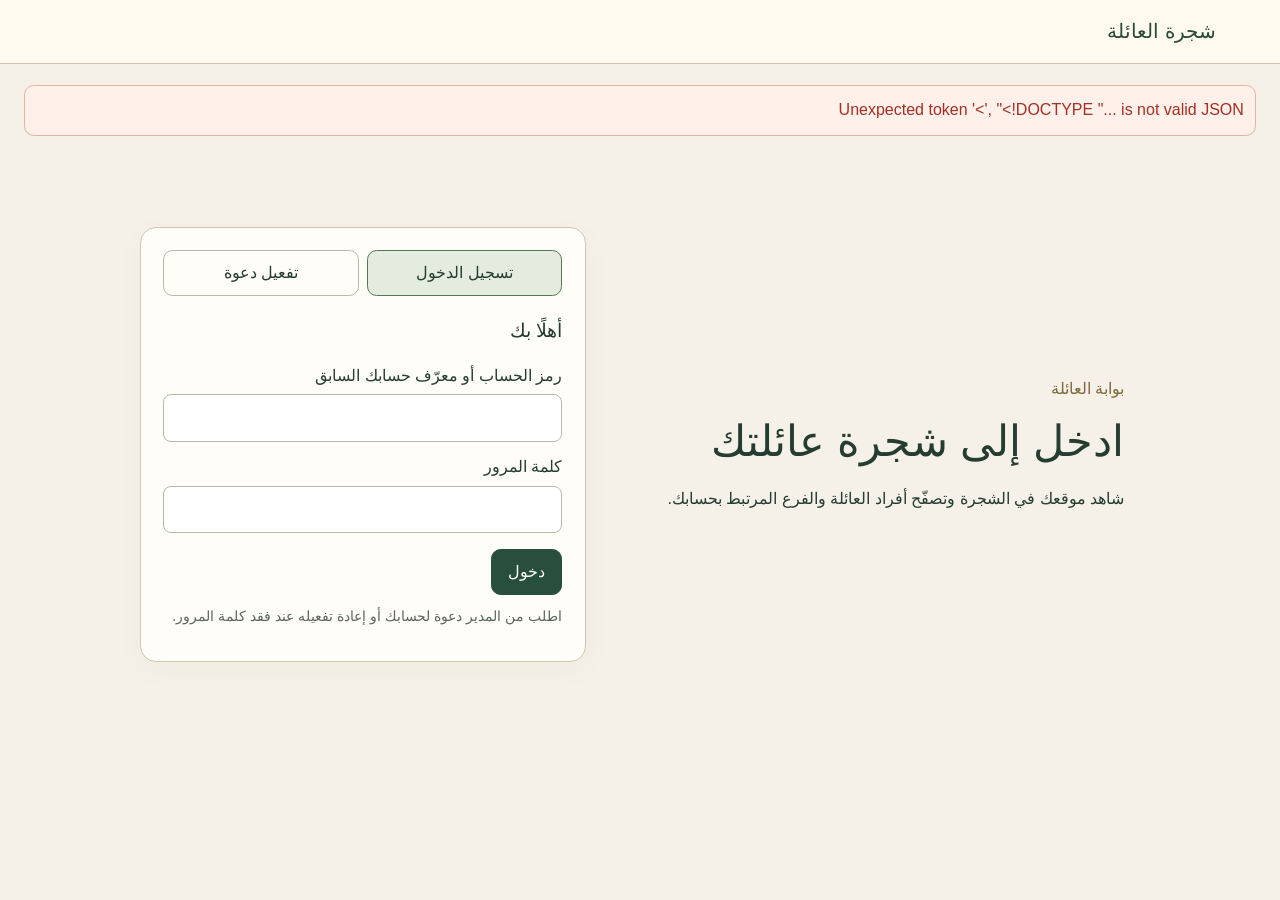
==== commit f660ac1c: "Add a paginated generation directory for large family trees" ====
--- a/portal/index.html
+++ b/portal/index.html
@@ -83,6 +83,15 @@
         </div>
         <p id="tree-focus-status" class="hint" aria-hidden="true"></p>
         <p id="tree-scale-help" class="hint" hidden></p>
+        <div id="generation-controls" hidden>
+          <label for="generation-select" class="sr-only">الجيل المعروض</label>
+          <select id="generation-select"></select>
+          <div id="generation-paging" hidden>
+            <button id="generation-prev" type="button">السابق</button>
+            <span id="generation-page" role="status"></span>
+            <button id="generation-next" type="button">التالي</button>
+          </div>
+        </div>
         <section id="member-context" aria-label="الداعي وسلسلة النسب" hidden>
           <p id="member-inviter" class="hint" hidden></p>
           <nav id="member-lineage" aria-label="الأب والأجداد"></nav>
@@ -103,7 +112,7 @@
           <summary>خيارات العرض</summary>
           <div id="standard-drawing-slot"><div id="tree-drawing-tools" class="tree-tools botanical-tools">
           <label for="tree-drawing">طريقة العرض</label>
-          <select id="tree-drawing"><option value="classic">مخطط الشجرة</option><option value="folded">فروع قابلة للطي</option><option value="radial">المخطط الشعاعي</option><option value="botanical">الشجرة النباتية</option></select>
+          <select id="tree-drawing"><option value="classic">مخطط الشجرة</option><option value="folded">فروع قابلة للطي</option><option value="generations">دليل الأجيال</option><option value="radial">المخطط الشعاعي</option><option value="botanical">الشجرة النباتية</option></select>
           </div></div>
           <div id="standard-color-slot"><div id="tree-color-tools" class="tree-color-tools">
           <label for="tree-color-mode">تلوين الشجرة</label>
--- a/portal/style.css
+++ b/portal/style.css
@@ -124,6 +124,18 @@
 .branch-toggle:focus-visible{outline:none}
 .branch-toggle:is(:hover,:focus-visible) .branch-toggle-ring{stroke:#213c2b;stroke-width:3}
 .branch-toggle[aria-expanded=true] .branch-toggle-ring{fill:#fffdf6}
+#generation-controls:not([hidden]){display:flex;align-items:center;flex-wrap:wrap;gap:.35rem .65rem}
+#generation-select{width:auto;max-width:100%;min-height:44px;margin:0;font-size:16px}
+#generation-paging:not([hidden]){display:flex;align-items:center;gap:.45rem;white-space:nowrap}
+#generation-paging button{min-width:44px;min-height:44px}
+#generation-page{font-variant-numeric:tabular-nums}
+.generation-directory{width:min(100%,58rem);box-sizing:border-box;margin-inline:auto;padding:clamp(.55rem,2vw,1.25rem)}
+.generation-directory section+section{margin-block-start:1rem}
+.generation-directory h3{margin:0 0 .35rem;font-size:.95rem;color:#425645;overflow-wrap:anywhere}
+.generation-directory ul{display:grid;grid-template-columns:repeat(auto-fit,minmax(min(100%,15rem),1fr));gap:.35rem;list-style:none;margin:0;padding:0}
+.generation-directory button{width:100%;min-height:44px;padding:.55rem .7rem;text-align:start;font-size:1rem;line-height:1.45;white-space:normal;overflow-wrap:anywhere;border-inline-start:4px solid #998e6f;background:#fffdf7}
+.generation-directory button[aria-pressed=true]{background:#fff0c2;border-color:#936428}
+.generation-directory button:focus-visible{outline-offset:-4px}
 .tree-canvas .radial-guide{fill:none;stroke:#cbbd94;stroke-width:1;stroke-dasharray:4 8;pointer-events:none}
 #live-tree.is-focused .tree-heading>.tree-tools{display:grid;grid-template-columns:repeat(3,minmax(0,1fr))}
 #focused-color-slot .tree-color-tools{margin:0;display:block}
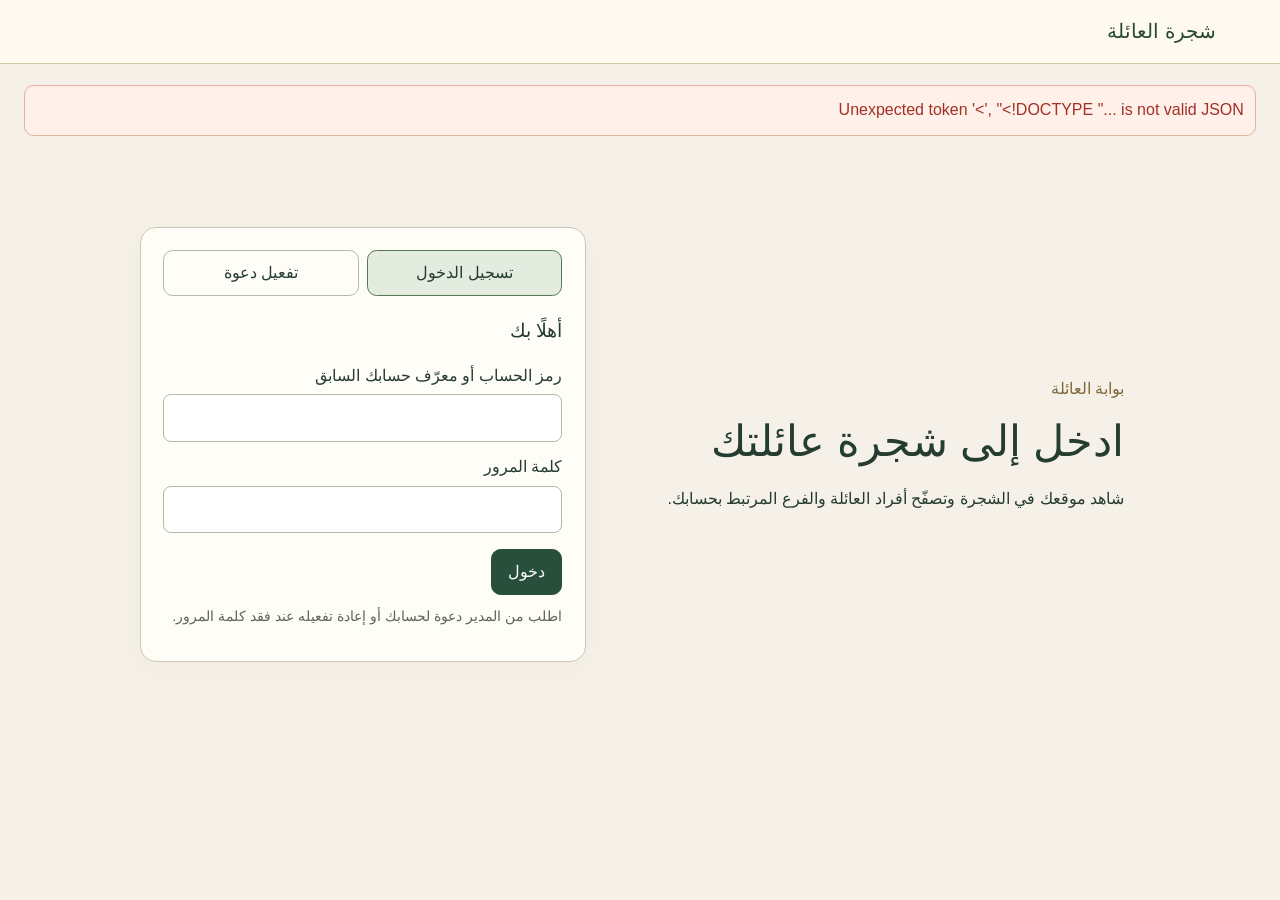
==== commit edb28aa4: "Remove the experimental branch browser view" ====
--- a/portal/index.html
+++ b/portal/index.html
@@ -83,15 +83,6 @@
         </div>
         <p id="tree-focus-status" class="hint" aria-hidden="true"></p>
         <p id="tree-scale-help" class="hint" hidden></p>
-        <div id="generation-controls" hidden>
-          <label for="generation-select" class="sr-only">الجيل المعروض</label>
-          <select id="generation-select"></select>
-          <div id="generation-paging" hidden>
-            <button id="generation-prev" type="button">السابق</button>
-            <span id="generation-page" role="status"></span>
-            <button id="generation-next" type="button">التالي</button>
-          </div>
-        </div>
         <section id="member-context" aria-label="الداعي وسلسلة النسب" hidden>
           <p id="member-inviter" class="hint" hidden></p>
           <nav id="member-lineage" aria-label="الأب والأجداد"></nav>
@@ -112,7 +103,7 @@
           <summary>خيارات العرض</summary>
           <div id="standard-drawing-slot"><div id="tree-drawing-tools" class="tree-tools botanical-tools">
           <label for="tree-drawing">طريقة العرض</label>
-          <select id="tree-drawing"><option value="classic">مخطط الشجرة</option><option value="folded">فروع قابلة للطي</option><option value="generations">دليل الأجيال</option><option value="radial">المخطط الشعاعي</option><option value="botanical">الشجرة النباتية</option></select>
+          <select id="tree-drawing"><option value="classic">مخطط الشجرة</option><option value="folded">فروع قابلة للطي</option><option value="radial">المخطط الشعاعي</option><option value="botanical">الشجرة النباتية</option></select>
           </div></div>
           <div id="standard-color-slot"><div id="tree-color-tools" class="tree-color-tools">
           <label for="tree-color-mode">تلوين الشجرة</label>
--- a/portal/style.css
+++ b/portal/style.css
@@ -124,18 +124,6 @@
 .branch-toggle:focus-visible{outline:none}
 .branch-toggle:is(:hover,:focus-visible) .branch-toggle-ring{stroke:#213c2b;stroke-width:3}
 .branch-toggle[aria-expanded=true] .branch-toggle-ring{fill:#fffdf6}
-#generation-controls:not([hidden]){display:flex;align-items:center;flex-wrap:wrap;gap:.35rem .65rem}
-#generation-select{width:auto;max-width:100%;min-height:44px;margin:0;font-size:16px}
-#generation-paging:not([hidden]){display:flex;align-items:center;gap:.45rem;white-space:nowrap}
-#generation-paging button{min-width:44px;min-height:44px}
-#generation-page{font-variant-numeric:tabular-nums}
-.generation-directory{width:min(100%,58rem);box-sizing:border-box;margin-inline:auto;padding:clamp(.55rem,2vw,1.25rem)}
-.generation-directory section+section{margin-block-start:1rem}
-.generation-directory h3{margin:0 0 .35rem;font-size:.95rem;color:#425645;overflow-wrap:anywhere}
-.generation-directory ul{display:grid;grid-template-columns:repeat(auto-fit,minmax(min(100%,15rem),1fr));gap:.35rem;list-style:none;margin:0;padding:0}
-.generation-directory button{width:100%;min-height:44px;padding:.55rem .7rem;text-align:start;font-size:1rem;line-height:1.45;white-space:normal;overflow-wrap:anywhere;border-inline-start:4px solid #998e6f;background:#fffdf7}
-.generation-directory button[aria-pressed=true]{background:#fff0c2;border-color:#936428}
-.generation-directory button:focus-visible{outline-offset:-4px}
 .tree-canvas .radial-guide{fill:none;stroke:#cbbd94;stroke-width:1;stroke-dasharray:4 8;pointer-events:none}
 #live-tree.is-focused .tree-heading>.tree-tools{display:grid;grid-template-columns:repeat(3,minmax(0,1fr))}
 #focused-color-slot .tree-color-tools{margin:0;display:block}
